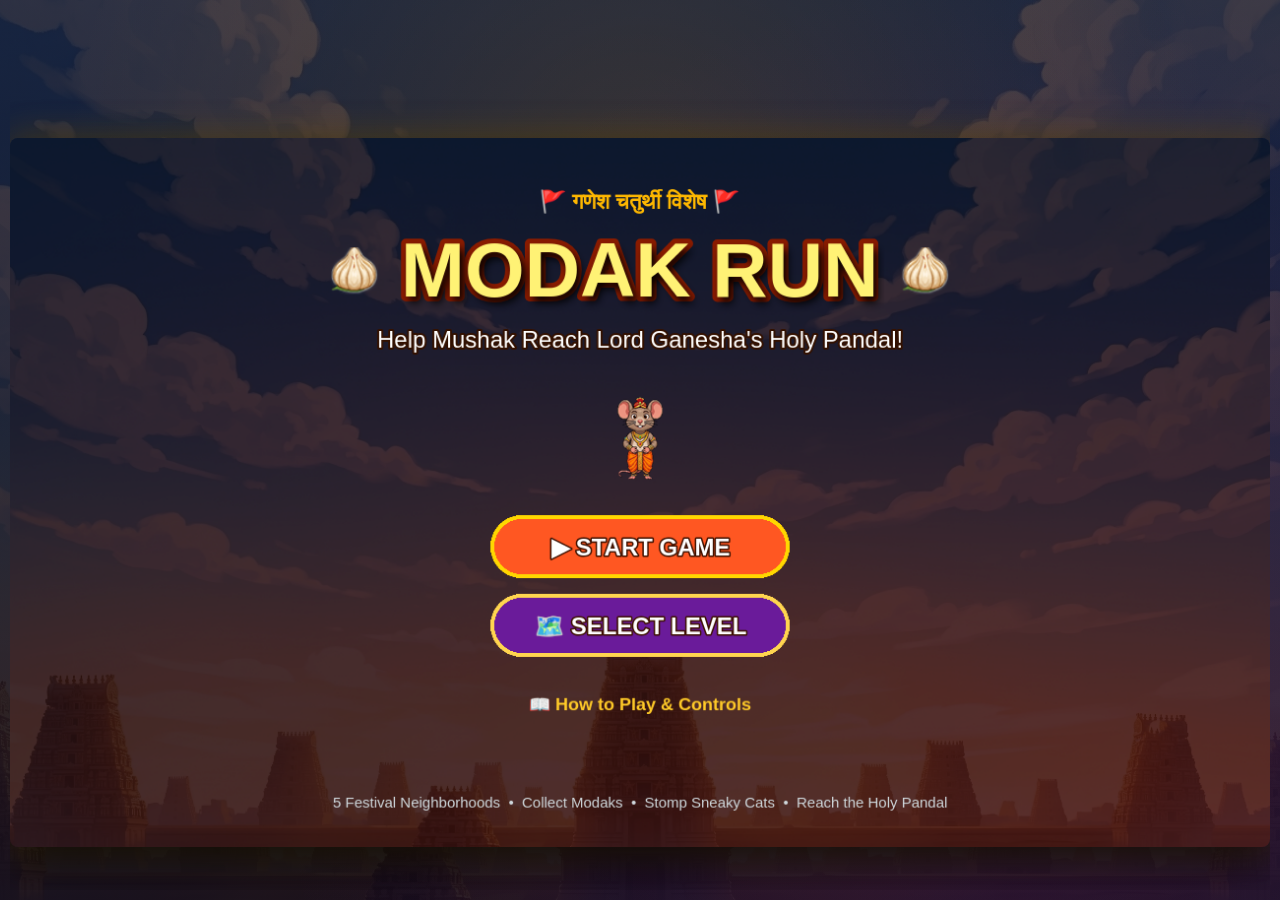
==== index.html @ b8d044c3 "first commit" ====
<!DOCTYPE html>
<html lang="en">
<head>
    <meta charset="UTF-8">
    <meta name="viewport" content="width=device-width, initial-scale=1.0, maximum-scale=1.0, user-scalable=no, viewport-fit=cover">
    <title>Modak Run — Ganesh Chaturthi Platformer</title>
    <meta name="description" content="Modak Run: Help Mushak leap across festival streets, defeat sneaky cats, collect delicious modaks, and reach Lord Ganesha's Pandal!">
    
    <!-- Google Fonts -->
    <link rel="preconnect" href="https://fonts.googleapis.com">
    <link rel="preconnect" href="https://fonts.gstatic.com" crossorigin>
    <link href="https://fonts.googleapis.com/css2?family=Outfit:wght@400;600;700;900&display=swap" rel="stylesheet">

    <!-- Game Stylesheet -->
    <link rel="stylesheet" href="css/style.css">

    <!-- Phaser 3 Engine (Local with CDN fallback) -->
    <script src="js/phaser.min.js"></script>
    <script>
        if (typeof Phaser === 'undefined') {
            document.write('<script src="https://cdn.jsdelivr.net/npm/phaser@3.80.1/dist/phaser.min.js"><\/script>');
        }
    </script>
</head>
<body>
    <div id="game-wrapper">
        <div id="game-container"></div>
    </div>

    <!-- Game Scripts -->
    <script src="audio.js"></script>
    <script src="levelConfigs.js"></script>
    <script src="game.js"></script>
</body>
</html>
---- css/style.css ----
/* Modak Run - Modern Festival Styling & Responsive Letterboxed Canvas */

* {
    box-sizing: border-box;
    margin: 0;
    padding: 0;
    user-select: none;
    -webkit-user-select: none;
}

html, body {
    width: 100%;
    height: 100%;
    margin: 0;
    padding: 0;
    overflow: hidden;
    background-color: #0b0512;
    background-image: 
        radial-gradient(circle at 50% 20%, rgba(255, 152, 0, 0.14) 0%, transparent 60%),
        radial-gradient(circle at 80% 80%, rgba(156, 39, 176, 0.16) 0%, transparent 60%),
        linear-gradient(rgba(11, 5, 18, 0.78), rgba(11, 5, 18, 0.88)),
        url('../assets/background.png');
    background-size: cover;
    background-position: center;
    background-repeat: no-repeat;
    font-family: 'Outfit', -apple-system, BlinkMacSystemFont, 'Segoe UI', Roboto, sans-serif;
    display: flex;
    justify-content: center;
    align-items: center;
}

#game-wrapper {
    position: relative;
    width: 100%;
    height: 100%;
    width: 100vw;
    height: 100vh;
    height: 100dvh;
    display: flex;
    justify-content: center;
    align-items: center;
    padding: clamp(0px, 1.2vw, 10px);
    overflow: hidden;
}

#game-container {
    width: 100%;
    height: 100%;
    display: flex;
    justify-content: center;
    align-items: center;
    overflow: hidden;
    position: relative;
}

#game-container canvas {
    display: block;
    max-width: 100% !important;
    max-height: 100% !important;
    object-fit: contain;
    box-shadow: 
        0 15px 45px rgba(0, 0, 0, 0.85),
        0 0 35px rgba(255, 179, 0, 0.28);
    border-radius: 8px;
    touch-action: none;
}
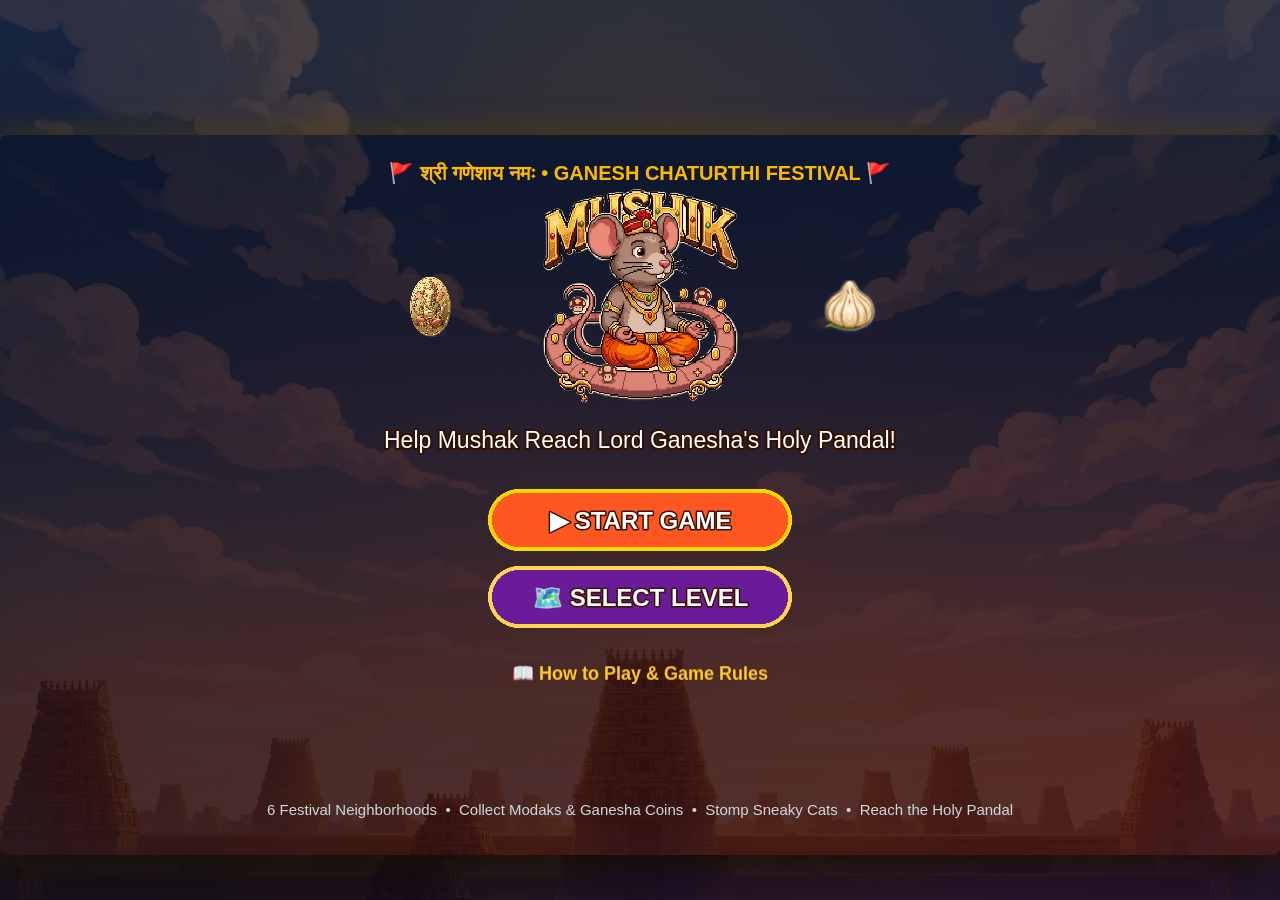
==== commit 531c96d1: "feat: add new assets, game logo, UI elements, and festival styling" ====
--- a/index.html
+++ b/index.html
@@ -3,8 +3,9 @@
 <head>
     <meta charset="UTF-8">
     <meta name="viewport" content="width=device-width, initial-scale=1.0, maximum-scale=1.0, user-scalable=no, viewport-fit=cover">
-    <title>Modak Run — Ganesh Chaturthi Platformer</title>
-    <meta name="description" content="Modak Run: Help Mushak leap across festival streets, defeat sneaky cats, collect delicious modaks, and reach Lord Ganesha's Pandal!">
+    <title>MUSHIK: Modak Run — Ganesh Chaturthi Platformer</title>
+    <meta name="description" content="MUSHIK: Modak Run: Help Mushak leap across festival streets, collect Ganesha coins & modaks, defeat sneaky cats, and reach Lord Ganesha's Pandal!">
+    <link rel="icon" type="image/png" href="images/logo.png">
     
     <!-- Google Fonts -->
     <link rel="preconnect" href="https://fonts.googleapis.com">
@@ -27,6 +28,16 @@
         <div id="game-container"></div>
     </div>
 
+    <!-- Mobile Portrait Orientation Helper -->
+    <div id="orientation-overlay">
+        <div class="orientation-content">
+            <div class="rotate-icon">🔄</div>
+            <h2>ROTATE FOR THE BEST EXPERIENCE</h2>
+            <p>MUSHIK: Modak Run is designed for landscape view. Please turn your device horizontally for full festival view & controls!</p>
+            <button id="dismiss-orientation-btn">Continue Anyway ❯</button>
+        </div>
+    </div>
+
     <!-- Game Scripts -->
     <script src="audio.js"></script>
     <script src="levelConfigs.js"></script>
--- a/css/style.css
+++ b/css/style.css
@@ -31,16 +31,15 @@
 
 #game-wrapper {
     position: relative;
-    width: 100%;
-    height: 100%;
     width: 100vw;
     height: 100vh;
     height: 100dvh;
     display: flex;
     justify-content: center;
     align-items: center;
-    padding: clamp(0px, 1.2vw, 10px);
+    padding: max(0px, env(safe-area-inset-top)) max(0px, env(safe-area-inset-right)) max(0px, env(safe-area-inset-bottom)) max(0px, env(safe-area-inset-left));
     overflow: hidden;
+    touch-action: none;
 }
 
 #game-container {
@@ -51,6 +50,7 @@
     align-items: center;
     overflow: hidden;
     position: relative;
+    touch-action: none;
 }
 
 #game-container canvas {
@@ -64,3 +64,84 @@
     border-radius: 8px;
     touch-action: none;
 }
+
+/* Mobile Portrait Orientation Helper Overlay */
+#orientation-overlay {
+    display: none;
+    position: fixed;
+    top: 0;
+    left: 0;
+    width: 100vw;
+    height: 100vh;
+    height: 100dvh;
+    background: radial-gradient(circle at center, rgba(30, 10, 45, 0.98), rgba(11, 5, 18, 0.99));
+    z-index: 99999;
+    flex-direction: column;
+    justify-content: center;
+    align-items: center;
+    text-align: center;
+    padding: 30px;
+}
+
+.orientation-content {
+    max-width: 380px;
+    display: flex;
+    flex-direction: column;
+    align-items: center;
+    background: rgba(40, 15, 60, 0.7);
+    border: 2px solid #FFA000;
+    border-radius: 20px;
+    padding: 32px 24px;
+    box-shadow: 0 10px 40px rgba(0, 0, 0, 0.8);
+}
+
+.rotate-icon {
+    font-size: 56px;
+    margin-bottom: 16px;
+    animation: rotatePulse 2s ease-in-out infinite;
+}
+
+@keyframes rotatePulse {
+    0% { transform: rotate(0deg) scale(1); }
+    50% { transform: rotate(90deg) scale(1.15); }
+    100% { transform: rotate(0deg) scale(1); }
+}
+
+.orientation-content h2 {
+    font-size: 20px;
+    font-weight: 900;
+    color: #FFD54F;
+    margin-bottom: 12px;
+    letter-spacing: 0.5px;
+}
+
+.orientation-content p {
+    font-size: 14px;
+    color: #ECEFF1;
+    line-height: 1.5;
+    margin-bottom: 24px;
+}
+
+#dismiss-orientation-btn {
+    background: linear-gradient(135deg, #FF5722, #E64A19);
+    color: #FFFFFF;
+    border: 2px solid #FFD54F;
+    border-radius: 24px;
+    padding: 10px 24px;
+    font-size: 15px;
+    font-weight: 700;
+    font-family: inherit;
+    cursor: pointer;
+    box-shadow: 0 4px 15px rgba(255, 87, 34, 0.4);
+    transition: transform 0.2s ease, background 0.2s ease;
+}
+
+#dismiss-orientation-btn:active {
+    transform: scale(0.96);
+}
+
+@media (max-width: 820px) and (orientation: portrait) {
+    body:not(.dismiss-orientation) #orientation-overlay {
+        display: flex;
+    }
+}
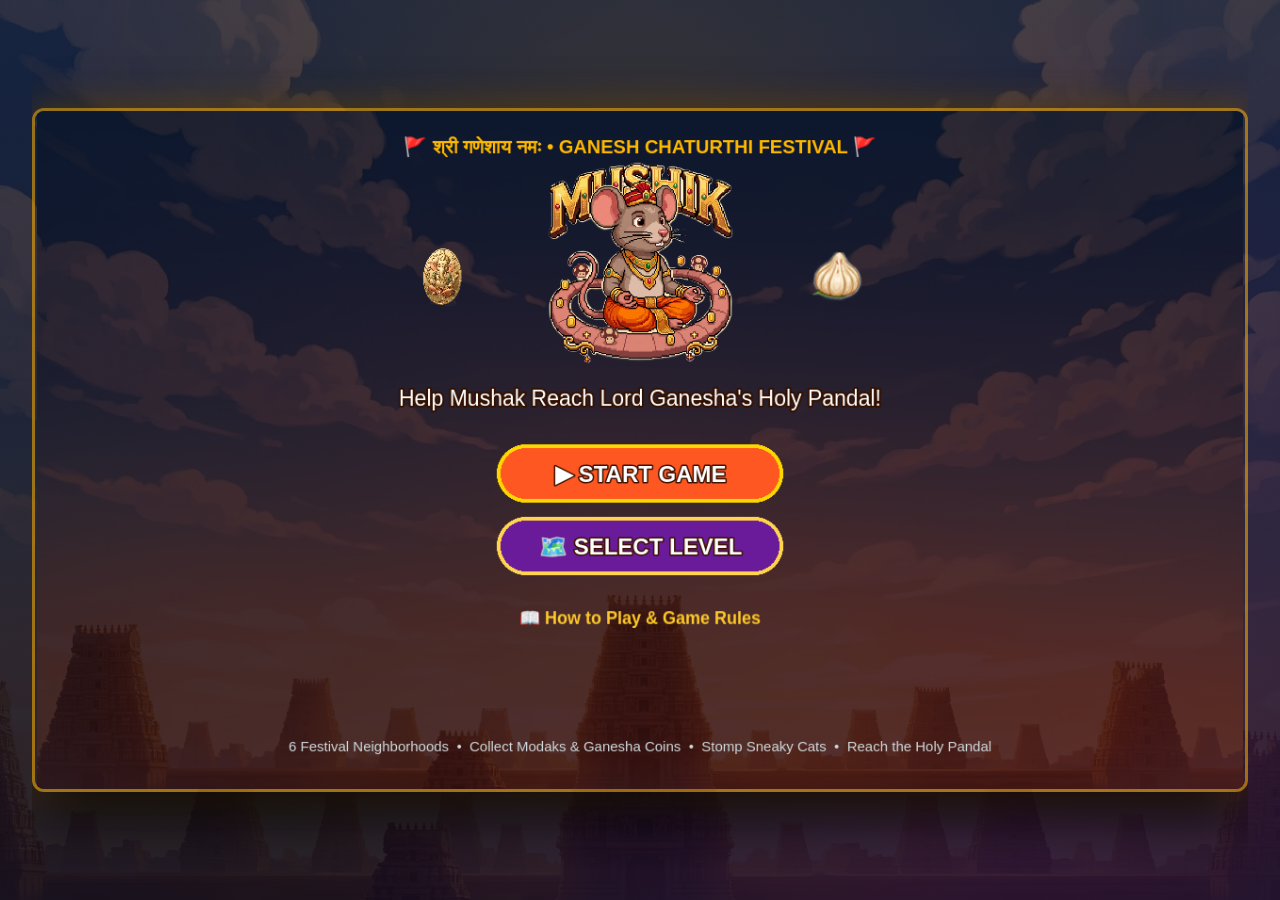
==== commit 66dc1c9f: "feat: add Sky Dash flappy bonus mode, mobile touch controls, and responsive landscape layout" ====
--- a/index.html
+++ b/index.html
@@ -32,9 +32,12 @@
     <div id="orientation-overlay">
         <div class="orientation-content">
             <div class="rotate-icon">🔄</div>
-            <h2>ROTATE FOR THE BEST EXPERIENCE</h2>
-            <p>MUSHIK: Modak Run is designed for landscape view. Please turn your device horizontally for full festival view & controls!</p>
-            <button id="dismiss-orientation-btn">Continue Anyway ❯</button>
+            <h2>PLEASE ROTATE TO LANDSCAPE</h2>
+            <p><strong>MUSHIK: Modak Run</strong> is designed for <strong>Landscape Mode</strong>!</p>
+            <div class="orientation-tips">
+                <p>📱 <strong>On Mobile / Phone:</strong> Turn your device horizontally.</p>
+                <p>💻 <strong>In Browser DevTools:</strong> Click the <strong>Rotate icon (🔄)</strong> in the top device toolbar.</p>
+            </div>
         </div>
     </div>
 
--- a/css/style.css
+++ b/css/style.css
@@ -37,9 +37,11 @@
     display: flex;
     justify-content: center;
     align-items: center;
-    padding: max(0px, env(safe-area-inset-top)) max(0px, env(safe-area-inset-right)) max(0px, env(safe-area-inset-bottom)) max(0px, env(safe-area-inset-left));
+    /* Required padding so the game canvas never touches window borders */
+    padding: clamp(16px, 2.5vw, 32px);
     overflow: hidden;
     touch-action: none;
+    box-sizing: border-box;
 }
 
 #game-container {
@@ -51,6 +53,7 @@
     overflow: hidden;
     position: relative;
     touch-action: none;
+    margin: auto;
 }
 
 #game-container canvas {
@@ -58,10 +61,13 @@
     max-width: 100% !important;
     max-height: 100% !important;
     object-fit: contain;
+    margin: auto;
+    /* Refined festive golden border and shadow around centered canvas */
+    border: 3px solid rgba(255, 179, 0, 0.55);
+    border-radius: 12px;
     box-shadow: 
-        0 15px 45px rgba(0, 0, 0, 0.85),
-        0 0 35px rgba(255, 179, 0, 0.28);
-    border-radius: 8px;
+        0 20px 60px rgba(0, 0, 0, 0.92),
+        0 0 35px rgba(255, 160, 0, 0.35);
     touch-action: none;
 }
 
@@ -116,32 +122,35 @@
 }
 
 .orientation-content p {
-    font-size: 14px;
+    font-size: 15px;
     color: #ECEFF1;
     line-height: 1.5;
-    margin-bottom: 24px;
+    margin-bottom: 12px;
 }
 
-#dismiss-orientation-btn {
-    background: linear-gradient(135deg, #FF5722, #E64A19);
-    color: #FFFFFF;
-    border: 2px solid #FFD54F;
-    border-radius: 24px;
-    padding: 10px 24px;
-    font-size: 15px;
-    font-weight: 700;
-    font-family: inherit;
-    cursor: pointer;
-    box-shadow: 0 4px 15px rgba(255, 87, 34, 0.4);
-    transition: transform 0.2s ease, background 0.2s ease;
+.orientation-tips {
+    background: rgba(10, 5, 20, 0.7);
+    border: 1px solid rgba(255, 179, 0, 0.4);
+    border-radius: 12px;
+    padding: 14px 18px;
+    margin-top: 10px;
+    text-align: left;
+    width: 100%;
 }
 
-#dismiss-orientation-btn:active {
-    transform: scale(0.96);
+.orientation-tips p {
+    font-size: 13.5px;
+    color: #FFF9C4;
+    line-height: 1.4;
+    margin-bottom: 8px;
 }
 
-@media (max-width: 820px) and (orientation: portrait) {
-    body:not(.dismiss-orientation) #orientation-overlay {
-        display: flex;
+.orientation-tips p:last-child {
+    margin-bottom: 0;
+}
+
+@media (orientation: portrait) {
+    #orientation-overlay {
+        display: flex !important;
     }
 }
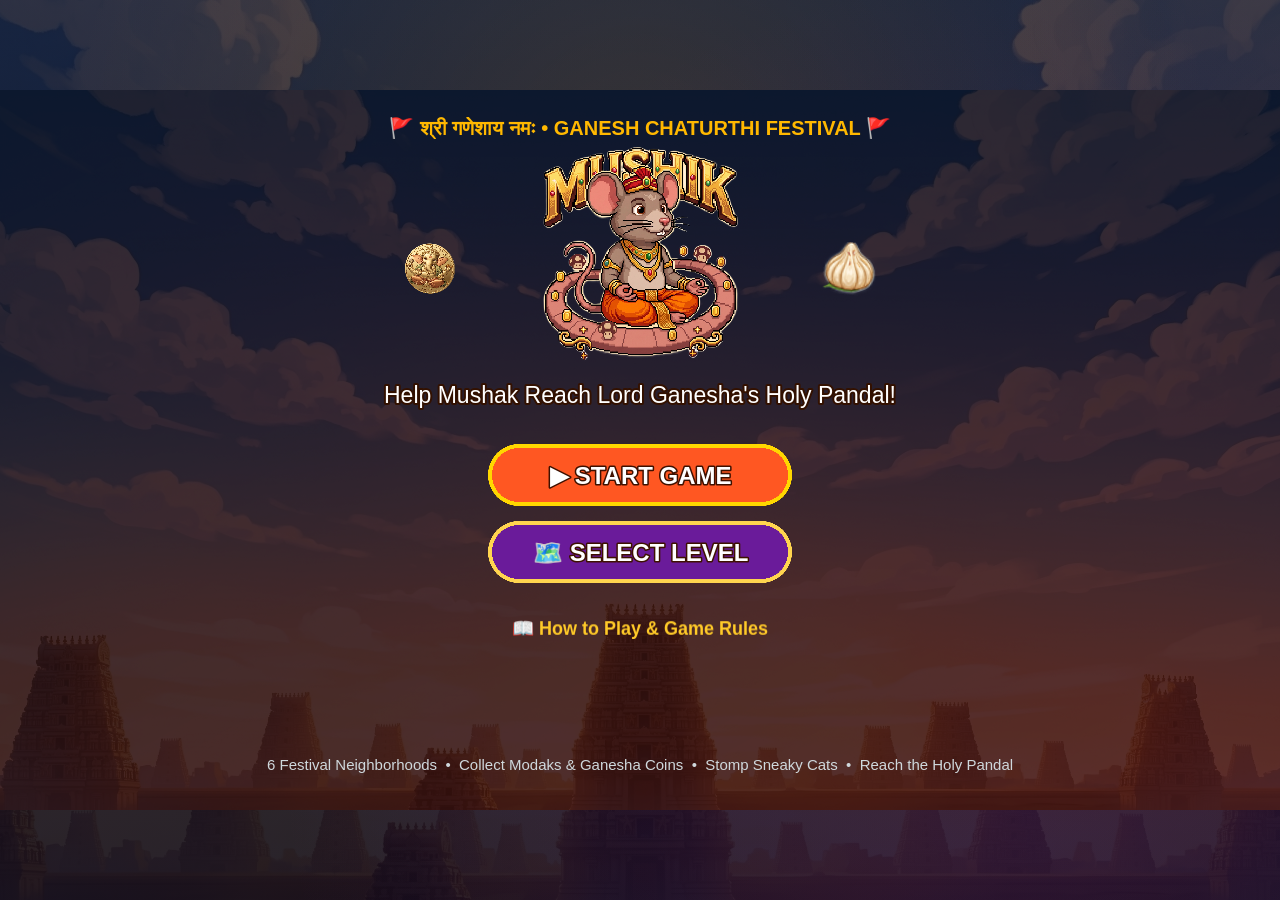
==== commit 704f56f5: "Hide on-screen controls on laptop, move controls to side purple margins for iPad/tablets/phones, and" ====
--- a/index.html
+++ b/index.html
@@ -28,6 +28,37 @@
         <div id="game-container"></div>
     </div>
 
+    <!-- On-Screen Controls for Mobile, Tablet & iPad (Positioned in side purple space) -->
+    <div id="mobile-controls" class="mobile-controls-hidden">
+        <!-- Left Side Controls (Left purple space) -->
+        <div id="mobile-left-cluster">
+            <button id="btn-warp" class="m-btn m-btn-warp" aria-label="Warp Down">
+                <span class="m-icon">▼</span>
+                <span class="m-label">WARP</span>
+            </button>
+            <div class="m-dpad-row">
+                <button id="btn-left" class="m-btn m-btn-dir" aria-label="Move Left">
+                    <span class="m-icon">◀</span>
+                </button>
+                <button id="btn-right" class="m-btn m-btn-dir" aria-label="Move Right">
+                    <span class="m-icon">▶</span>
+                </button>
+            </div>
+        </div>
+
+        <!-- Right Side Controls (Right purple space) -->
+        <div id="mobile-right-cluster">
+            <button id="btn-jump" class="m-btn m-btn-jump" aria-label="Jump">
+                <span class="m-icon">▲</span>
+                <span class="m-label">JUMP</span>
+            </button>
+            <button id="btn-flap" class="m-btn m-btn-flap" aria-label="Flap Flight" style="display: none;">
+                <span class="m-icon">▲</span>
+                <span class="m-label">FLAP</span>
+            </button>
+        </div>
+    </div>
+
     <!-- Mobile Portrait Orientation Helper -->
     <div id="orientation-overlay">
         <div class="orientation-content">
--- a/css/style.css
+++ b/css/style.css
@@ -37,8 +37,8 @@
     display: flex;
     justify-content: center;
     align-items: center;
-    /* Required padding so the game canvas never touches window borders */
-    padding: clamp(16px, 2.5vw, 32px);
+    margin: 0;
+    padding: 0;
     overflow: hidden;
     touch-action: none;
     box-sizing: border-box;
@@ -53,21 +53,22 @@
     overflow: hidden;
     position: relative;
     touch-action: none;
-    margin: auto;
+    margin: 0;
+    padding: 0;
 }
 
 #game-container canvas {
     display: block;
-    max-width: 100% !important;
-    max-height: 100% !important;
+    width: 100% !important;
+    height: 100% !important;
+    max-width: 100vw !important;
+    max-height: 100vh !important;
+    max-height: 100dvh !important;
     object-fit: contain;
-    margin: auto;
-    /* Refined festive golden border and shadow around centered canvas */
-    border: 3px solid rgba(255, 179, 0, 0.55);
-    border-radius: 12px;
-    box-shadow: 
-        0 20px 60px rgba(0, 0, 0, 0.92),
-        0 0 35px rgba(255, 160, 0, 0.35);
+    margin: 0 auto;
+    border: none !important;
+    border-radius: 0 !important;
+    box-shadow: none !important;
     touch-action: none;
 }
 
@@ -154,3 +155,173 @@
         display: flex !important;
     }
 }
+
+/* ==========================================================
+   Tactile Mobile & Tablet Controls (Positioned in side purple space)
+   ========================================================== */
+#mobile-controls {
+    display: none;
+    position: fixed;
+    top: 0;
+    left: 0;
+    width: 100vw;
+    height: 100vh;
+    height: 100dvh;
+    pointer-events: none;
+    z-index: 10000;
+    user-select: none;
+    -webkit-user-select: none;
+}
+
+/* Only displayed when touch-controls-active is enabled on body */
+body.touch-controls-active #mobile-controls:not(.mobile-controls-hidden) {
+    display: block;
+}
+
+/* On laptop / desktop with fine pointer, FORCE hide completely */
+@media (hover: hover) and (pointer: fine) {
+    #mobile-controls {
+        display: none !important;
+    }
+}
+
+/* Left Cluster: Placed in the left side purple space */
+#mobile-left-cluster {
+    position: absolute;
+    left: max(12px, env(safe-area-inset-left));
+    bottom: max(16px, env(safe-area-inset-bottom));
+    display: flex;
+    flex-direction: column;
+    align-items: center;
+    gap: 8px;
+    pointer-events: auto;
+}
+
+/* Right Cluster: Placed in the right side purple space */
+#mobile-right-cluster {
+    position: absolute;
+    right: max(16px, env(safe-area-inset-right));
+    bottom: max(18px, env(safe-area-inset-bottom));
+    display: flex;
+    flex-direction: column;
+    align-items: center;
+    justify-content: flex-end;
+    pointer-events: auto;
+}
+
+.m-dpad-row {
+    display: flex;
+    gap: 12px;
+}
+
+/* General button styling with arcade glassmorphism */
+.m-btn {
+    border: none;
+    outline: none;
+    cursor: pointer;
+    touch-action: none;
+    -webkit-tap-highlight-color: transparent;
+    display: flex;
+    flex-direction: column;
+    justify-content: center;
+    align-items: center;
+    transition: transform 0.08s ease, filter 0.08s ease, box-shadow 0.08s ease;
+    user-select: none;
+    -webkit-user-select: none;
+}
+
+.m-btn:active, .m-btn.pressed {
+    transform: scale(0.90) !important;
+    filter: brightness(1.3) !important;
+}
+
+/* Left / Right Directional Buttons */
+.m-btn-dir {
+    width: clamp(52px, 8vw, 68px);
+    height: clamp(52px, 8vw, 68px);
+    border-radius: 50%;
+    background: radial-gradient(circle at 35% 30%, #2a1538, #13071c);
+    border: 3px solid #FFA000;
+    box-shadow: 0 4px 16px rgba(0, 0, 0, 0.6), inset 0 2px 4px rgba(255, 255, 255, 0.2), 0 0 10px rgba(255, 160, 0, 0.4);
+    color: #FFFFFF;
+}
+
+.m-btn-dir .m-icon {
+    font-size: clamp(22px, 3.5vw, 28px);
+    line-height: 1;
+}
+
+/* Warp / Down Button */
+.m-btn-warp {
+    width: clamp(48px, 7vw, 60px);
+    height: clamp(48px, 7vw, 60px);
+    border-radius: 50%;
+    background: radial-gradient(circle at 35% 30%, #1a2a15, #081605);
+    border: 2.5px solid #76FF03;
+    box-shadow: 0 4px 14px rgba(0, 0, 0, 0.6), inset 0 2px 4px rgba(255, 255, 255, 0.2), 0 0 10px rgba(118, 255, 3, 0.4);
+    color: #FFFFFF;
+}
+
+.m-btn-warp .m-icon {
+    font-size: clamp(16px, 2.2vw, 20px);
+    line-height: 1;
+    color: #CCFF90;
+}
+
+.m-btn-warp .m-label {
+    font-size: clamp(9px, 1.3vw, 11px);
+    font-weight: 800;
+    letter-spacing: 0.5px;
+    color: #B9F6CA;
+    margin-top: 1px;
+}
+
+/* Jump Button */
+.m-btn-jump {
+    width: clamp(74px, 11vw, 96px);
+    height: clamp(74px, 11vw, 96px);
+    border-radius: 50%;
+    background: radial-gradient(circle at 35% 30%, #D84315, #871400);
+    border: 3.5px solid #FFD700;
+    box-shadow: 0 6px 22px rgba(0, 0, 0, 0.7), inset 0 2px 6px rgba(255, 255, 255, 0.3), 0 0 16px rgba(255, 109, 0, 0.55);
+    color: #FFFFFF;
+}
+
+.m-btn-jump .m-icon {
+    font-size: clamp(26px, 4vw, 36px);
+    line-height: 1;
+    color: #FFFFFF;
+}
+
+.m-btn-jump .m-label {
+    font-size: clamp(12px, 1.8vw, 15px);
+    font-weight: 900;
+    letter-spacing: 1px;
+    color: #FFF9C4;
+    margin-top: 2px;
+}
+
+/* Sky Dash Flap Button */
+.m-btn-flap {
+    width: clamp(74px, 11vw, 96px);
+    height: clamp(74px, 11vw, 96px);
+    border-radius: 50%;
+    background: radial-gradient(circle at 35% 30%, #00838F, #004D40);
+    border: 3.5px solid #00E5FF;
+    box-shadow: 0 6px 22px rgba(0, 0, 0, 0.7), inset 0 2px 6px rgba(255, 255, 255, 0.3), 0 0 16px rgba(0, 229, 255, 0.55);
+    color: #FFFFFF;
+}
+
+.m-btn-flap .m-icon {
+    font-size: clamp(26px, 4vw, 36px);
+    line-height: 1;
+    color: #FFFFFF;
+}
+
+.m-btn-flap .m-label {
+    font-size: clamp(12px, 1.8vw, 15px);
+    font-weight: 900;
+    letter-spacing: 1px;
+    color: #E0F7FA;
+    margin-top: 2px;
+}
